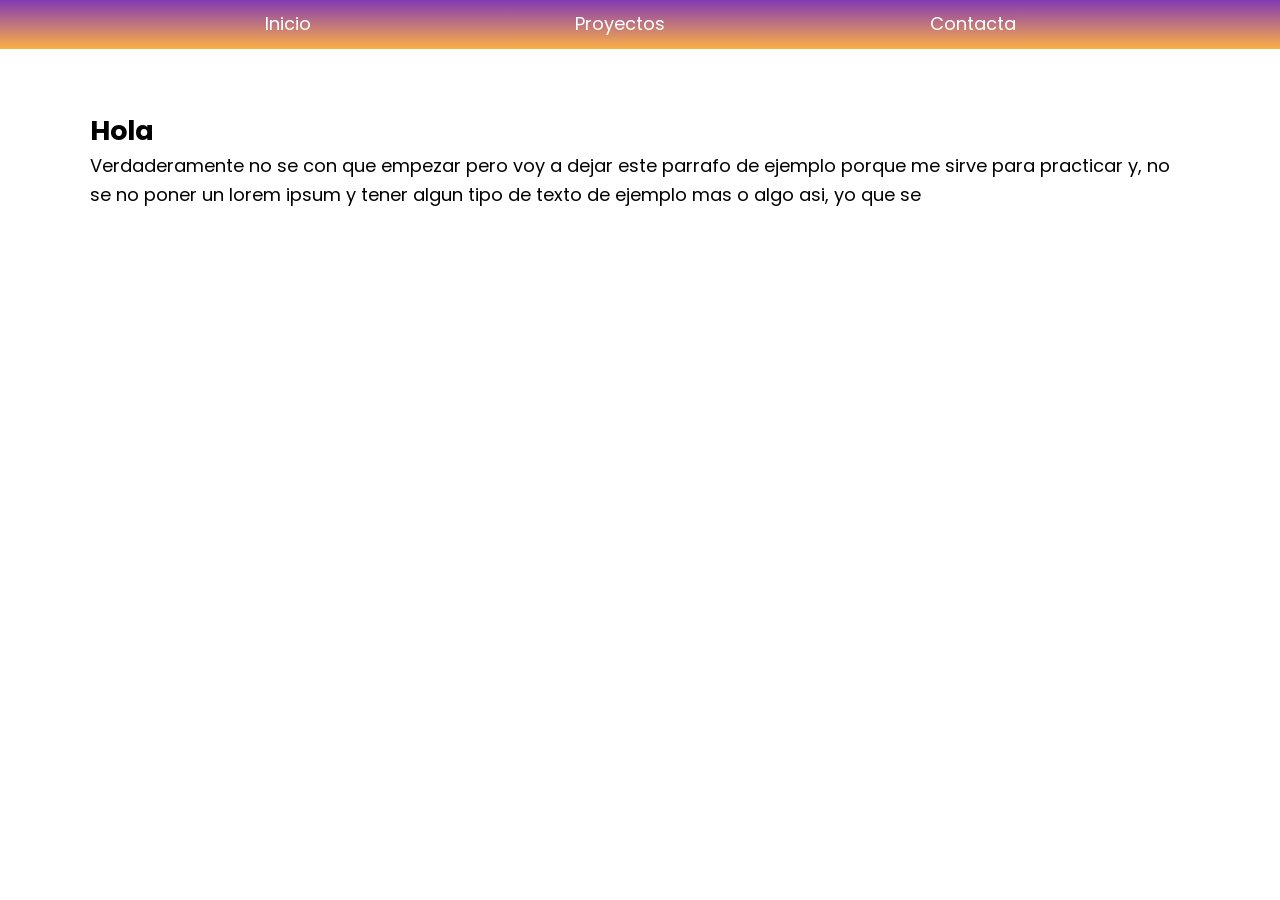
==== index.html @ 20b69cdb "Progreso 9/4/25 inicio" ====
<!DOCTYPE html>
<html lang="en">
  <head>
    <meta charset="UTF-8" />
    <meta name="viewport" content="width=device-width, initial-scale=1.0" />
    <link rel="preconnect" href="https://fonts.googleapis.com" />
    <link rel="preconnect" href="https://fonts.gstatic.com" crossorigin />
    <link
      href="https://fonts.googleapis.com/css2?family=Open+Sans:ital,wght@0,300..800;1,300..800&family=Poppins:ital,wght@0,100;0,200;0,300;0,400;0,500;0,600;0,700;0,800;0,900;1,100;1,200;1,300;1,400;1,500;1,600;1,700;1,800;1,900&display=swap"
      rel="stylesheet"
    />
    <link rel="stylesheet" href="./css/style.css" />
    <script src="./js/script.js"></script>
    <title>Pagina Luis</title>
  </head>
  <body>
    <header class="header">
      <nav class="main-menu">
        <ul>
          <li><a href="/">Inicio</a></li>
          <li><a href="proyectos.html">Proyectos</a></li>
          <li><a href="contacta.html">Contacta</a></li>
        </ul>
      </nav>
    </header>
    <main class="container">
      <section class="section section-main">
        <h1>Hola</h1>
        <p>
          Verdaderamente no se con que empezar pero voy a dejar este parrafo de
          ejemplo porque me sirve para practicar y, no se no poner un lorem
          ipsum y tener algun tipo de texto de ejemplo mas o algo asi, yo que se
        </p>
      </section>
    </main>
  </body>
</html>
---- css/style.css ----
/* General */
* {
  padding: 0;
  margin: 0;
  box-sizing: border-box;
}

:root {
  --container-normal: 1100px;
}

html,
body {
  font-family: "Poppins", sans-serif;
  line-height: 1.6;
  font-size: 18px;
}

li {
  list-style: none;
}

a {
  text-decoration: none;
}

/* header + menu */

.header {
  background: linear-gradient(0deg, #fcb045, #833ab4);
  padding: 10px 0;
  margin-bottom: 60px;
}

.header .main-menu ul {
  display: flex;
  justify-content: space-evenly;
  align-items: center;
}

.header .main-menu a {
  color: #fff;
}

/* Main */

.container {
  max-width: var(--container-normal);
  margin: 0 auto;
}
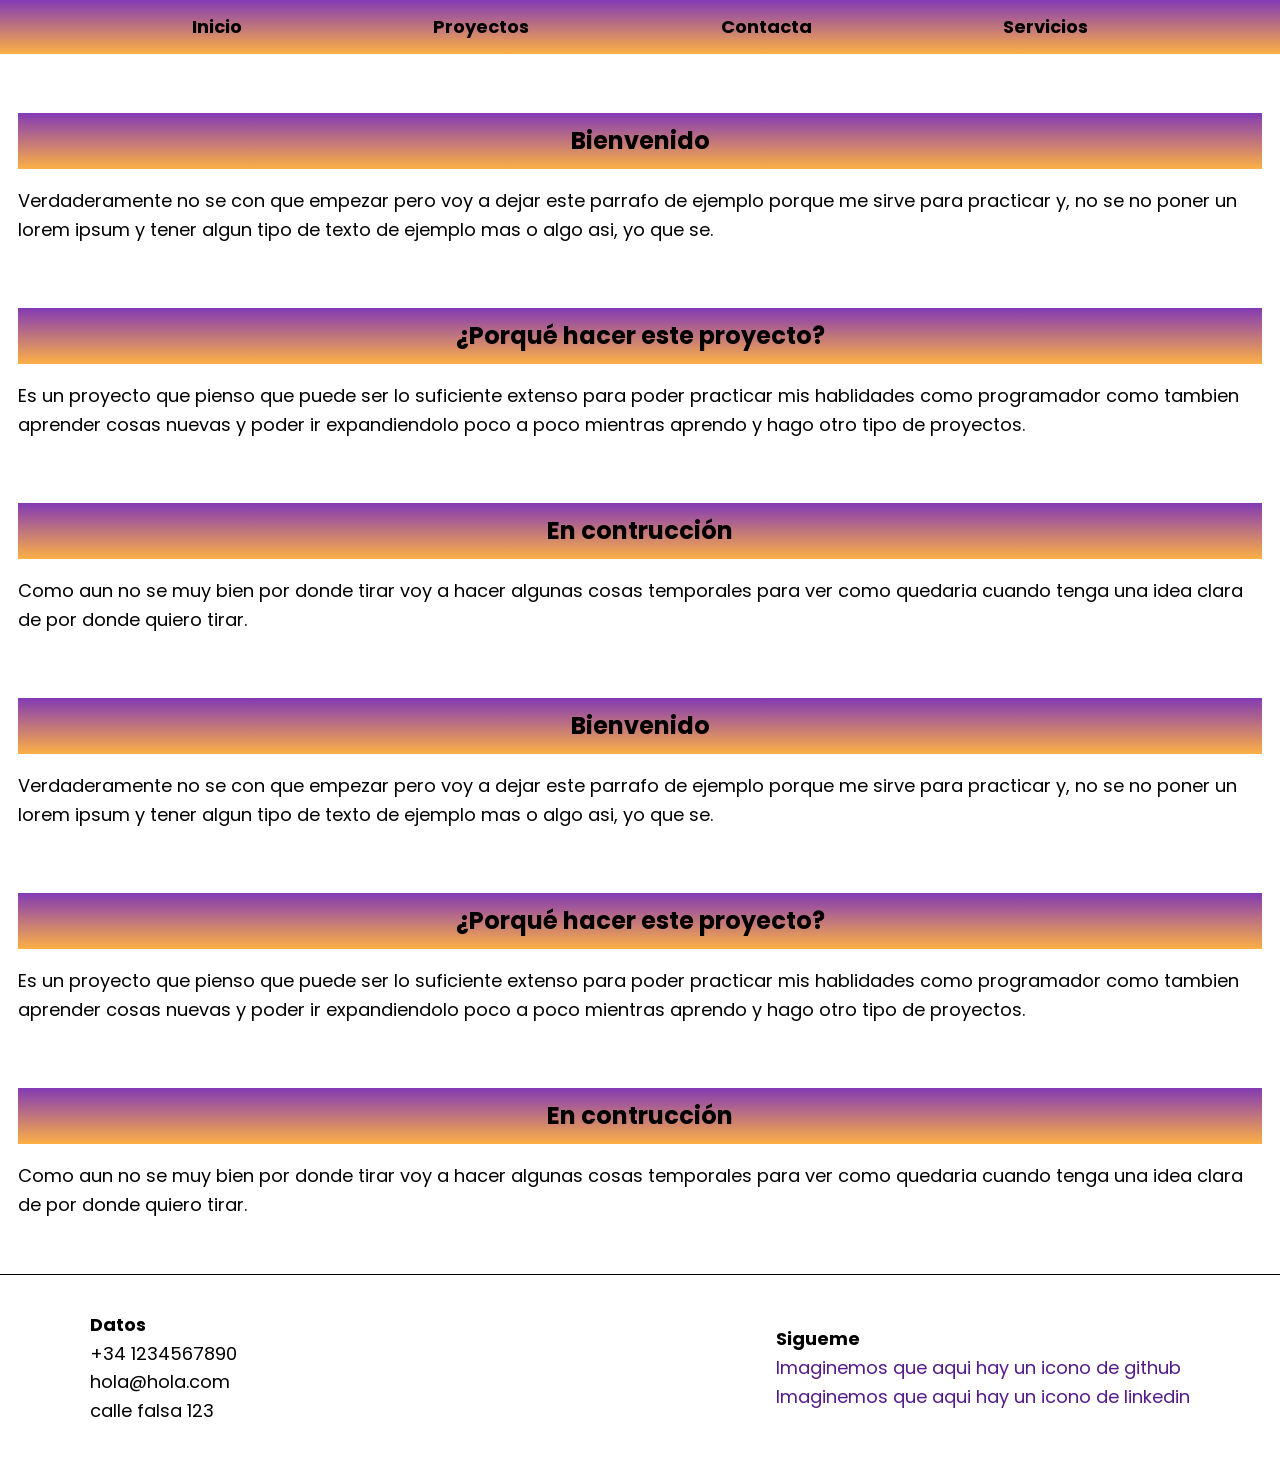
==== commit 916bbd07: "no se por donde tirar" ====
--- a/index.html
+++ b/index.html
@@ -15,23 +15,91 @@
   </head>
   <body>
     <header class="header">
-      <nav class="main-menu">
-        <ul>
+      <nav>
+        <ul class="main-menu">
           <li><a href="/">Inicio</a></li>
           <li><a href="proyectos.html">Proyectos</a></li>
           <li><a href="contacta.html">Contacta</a></li>
+          <li><a href="servicios.html">Servicios</a></li>
         </ul>
       </nav>
     </header>
-    <main class="container">
-      <section class="section section-main">
-        <h1>Hola</h1>
-        <p>
-          Verdaderamente no se con que empezar pero voy a dejar este parrafo de
-          ejemplo porque me sirve para practicar y, no se no poner un lorem
-          ipsum y tener algun tipo de texto de ejemplo mas o algo asi, yo que se
-        </p>
-      </section>
+
+    <main class="content-index">
+      <div class="container container-sm container-lg">
+        <section class="index-section">
+          <h1>Bienvenido</h1>
+          <p>
+            Verdaderamente no se con que empezar pero voy a dejar este parrafo
+            de ejemplo porque me sirve para practicar y, no se no poner un lorem
+            ipsum y tener algun tipo de texto de ejemplo mas o algo asi, yo que
+            se.
+          </p>
+        </section>
+        <section class="index-section">
+          <h1>¿Porqué hacer este proyecto?</h1>
+          <p>
+            Es un proyecto que pienso que puede ser lo suficiente extenso para
+            poder practicar mis hablidades como programador como tambien
+            aprender cosas nuevas y poder ir expandiendolo poco a poco mientras
+            aprendo y hago otro tipo de proyectos.
+          </p>
+        </section>
+        <section class="index-section">
+          <h1>En contrucción</h1>
+          <p>
+            Como aun no se muy bien por donde tirar voy a hacer algunas cosas
+            temporales para ver como quedaria cuando tenga una idea clara de por
+            donde quiero tirar.
+          </p>
+        </section>
+        <section class="index-section">
+          <h1>Bienvenido</h1>
+          <p>
+            Verdaderamente no se con que empezar pero voy a dejar este parrafo
+            de ejemplo porque me sirve para practicar y, no se no poner un lorem
+            ipsum y tener algun tipo de texto de ejemplo mas o algo asi, yo que
+            se.
+          </p>
+        </section>
+        <section class="index-section">
+          <h1>¿Porqué hacer este proyecto?</h1>
+          <p>
+            Es un proyecto que pienso que puede ser lo suficiente extenso para
+            poder practicar mis hablidades como programador como tambien
+            aprender cosas nuevas y poder ir expandiendolo poco a poco mientras
+            aprendo y hago otro tipo de proyectos.
+          </p>
+        </section>
+        <section class="index-section">
+          <h1>En contrucción</h1>
+          <p>
+            Como aun no se muy bien por donde tirar voy a hacer algunas cosas
+            temporales para ver como quedaria cuando tenga una idea clara de por
+            donde quiero tirar.
+          </p>
+        </section>
+      </div>
     </main>
+
+    <footer class="footer">
+      <div class="container footer-flex">
+        <div>
+          <h4>Datos</h4>
+          <ul>
+            <li>+34 1234567890</li>
+            <li>hola@hola.com</li>
+            <li>calle falsa 123</li>
+          </ul>
+        </div>
+        <div>
+          <h4>Sigueme</h4>
+          <ul>
+            <li><a href="">Imaginemos que aqui hay un icono de github</a></li>
+            <li><a href="">Imaginemos que aqui hay un icono de linkedin</a></li>
+          </ul>
+        </div>
+      </div>
+    </footer>
   </body>
 </html>
--- a/css/style.css
+++ b/css/style.css
@@ -1,4 +1,3 @@
-/* General */
 * {
   padding: 0;
   margin: 0;
@@ -6,7 +5,10 @@
 }
 
 :root {
+  --container-large: 1400px;
   --container-normal: 1100px;
+  --container-narrow: 900px;
+  --primary-bg: linear-gradient(0deg, #fcb045, #833ab4);
 }
 
 html,
@@ -16,7 +18,7 @@
   font-size: 18px;
 }
 
-li {
+ul {
   list-style: none;
 }
 
@@ -24,27 +26,65 @@
   text-decoration: none;
 }
 
+/* Container */
+
+.container {
+  max-width: var(--container-normal);
+  margin: 0 auto;
+}
+
+.container-sm {
+  max-width: var(--container-narrow);
+}
+
+.container-lg {
+  max-width: var(--container-large);
+}
+
 /* header + menu */
 
 .header {
-  background: linear-gradient(0deg, #fcb045, #833ab4);
-  padding: 10px 0;
-  margin-bottom: 60px;
+  background: var(--primary-bg);
+  padding: 0.7rem 0;
+  margin-bottom: 50px;
 }
 
-.header .main-menu ul {
+.header .main-menu {
   display: flex;
   justify-content: space-evenly;
   align-items: center;
 }
 
 .header .main-menu a {
-  color: #fff;
+  color: #000;
+  font-weight: bold;
 }
 
 /* Main */
 
-.container {
-  max-width: var(--container-normal);
-  margin: 0 auto;
+.index-section {
+  padding: 0.5rem 1rem;
+  margin-bottom: 2.5rem;
 }
+
+.index-section h1 {
+  background: var(--primary-bg);
+  text-align: center;
+  padding: 0.5rem 0;
+  margin-bottom: 1rem;
+  font-size: 24px;
+}
+
+/* Footer */
+
+.footer {
+  border-top: 1px solid #000;
+  margin-top: 2rem;
+  padding: 2rem 1.5rem;
+}
+
+.footer-flex {
+  display: flex;
+  justify-content: space-between;
+  align-items: center;
+}
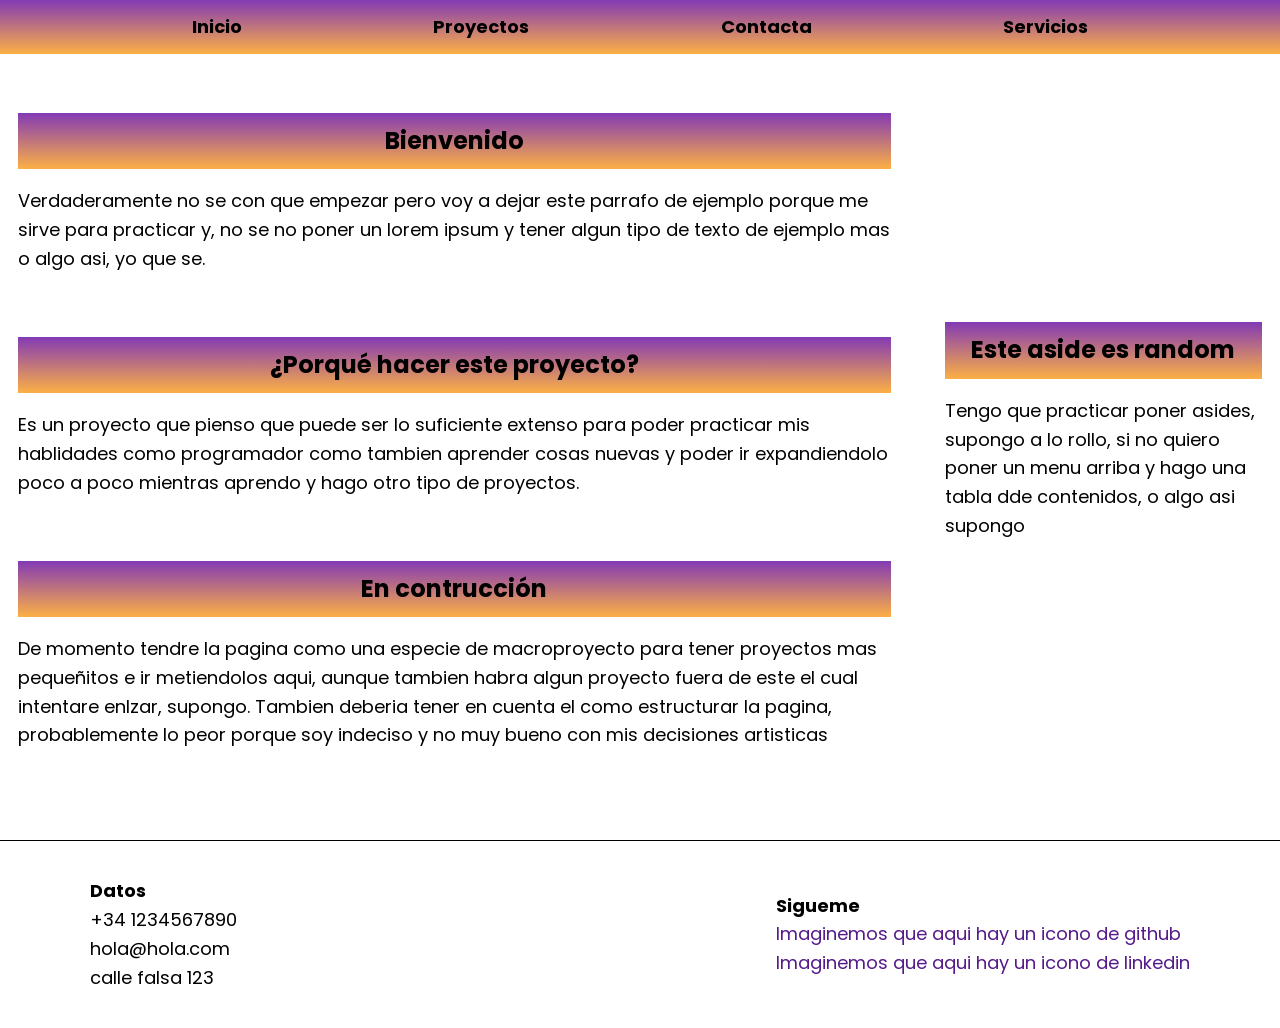
==== commit 6404b364: "Pequeños avances" ====
--- a/index.html
+++ b/index.html
@@ -26,7 +26,7 @@
     </header>
 
     <main class="content-index">
-      <div class="container container-sm container-lg">
+      <div class="container container-sm container-lg content-flex">
         <section class="index-section">
           <h1>Bienvenido</h1>
           <p>
@@ -48,37 +48,24 @@
         <section class="index-section">
           <h1>En contrucción</h1>
           <p>
-            Como aun no se muy bien por donde tirar voy a hacer algunas cosas
-            temporales para ver como quedaria cuando tenga una idea clara de por
-            donde quiero tirar.
+            De momento tendre la pagina como una especie de macroproyecto para
+            tener proyectos mas pequeñitos e ir metiendolos aqui, aunque tambien
+            habra algun proyecto fuera de este el cual intentare enlzar,
+            supongo. Tambien deberia tener en cuenta el como estructurar la
+            pagina, probablemente lo peor porque soy indeciso y no muy bueno con
+            mis decisiones artisticas
           </p>
         </section>
-        <section class="index-section">
-          <h1>Bienvenido</h1>
+      </div>
+      <div class="index-aside-flex">
+        <aside class="index-aside">
+          <h1>Este aside es random</h1>
           <p>
-            Verdaderamente no se con que empezar pero voy a dejar este parrafo
-            de ejemplo porque me sirve para practicar y, no se no poner un lorem
-            ipsum y tener algun tipo de texto de ejemplo mas o algo asi, yo que
-            se.
+            Tengo que practicar poner asides, supongo a lo rollo, si no quiero
+            poner un menu arriba y hago una tabla dde contenidos, o algo asi
+            supongo
           </p>
-        </section>
-        <section class="index-section">
-          <h1>¿Porqué hacer este proyecto?</h1>
-          <p>
-            Es un proyecto que pienso que puede ser lo suficiente extenso para
-            poder practicar mis hablidades como programador como tambien
-            aprender cosas nuevas y poder ir expandiendolo poco a poco mientras
-            aprendo y hago otro tipo de proyectos.
-          </p>
-        </section>
-        <section class="index-section">
-          <h1>En contrucción</h1>
-          <p>
-            Como aun no se muy bien por donde tirar voy a hacer algunas cosas
-            temporales para ver como quedaria cuando tenga una idea clara de por
-            donde quiero tirar.
-          </p>
-        </section>
+        </aside>
       </div>
     </main>
 
--- a/css/style.css
+++ b/css/style.css
@@ -62,12 +62,21 @@
 
 /* Main */
 
-.index-section {
+.content-index {
+  display: flex;
+  align-items: center;
+  gap: 1rem;
+}
+
+.index-section,
+.index-aside {
   padding: 0.5rem 1rem;
   margin-bottom: 2.5rem;
+  flex-grow: 1;
 }
 
-.index-section h1 {
+.index-section h1,
+.index-aside h1 {
   background: var(--primary-bg);
   text-align: center;
   padding: 0.5rem 0;
@@ -88,3 +97,22 @@
   justify-content: space-between;
   align-items: center;
 }
+
+/* Media Queries */
+@media (max-width: 768px) {
+  .header .main-menu,
+  .footer .footer-flex,
+  .content-index {
+    flex-direction: column;
+    gap: 1rem;
+  }
+
+  .index-section,
+  .index-aside {
+    margin-bottom: 1.5rem;
+  }
+
+  .footer .footer-flex {
+    text-align: center;
+  }
+}
